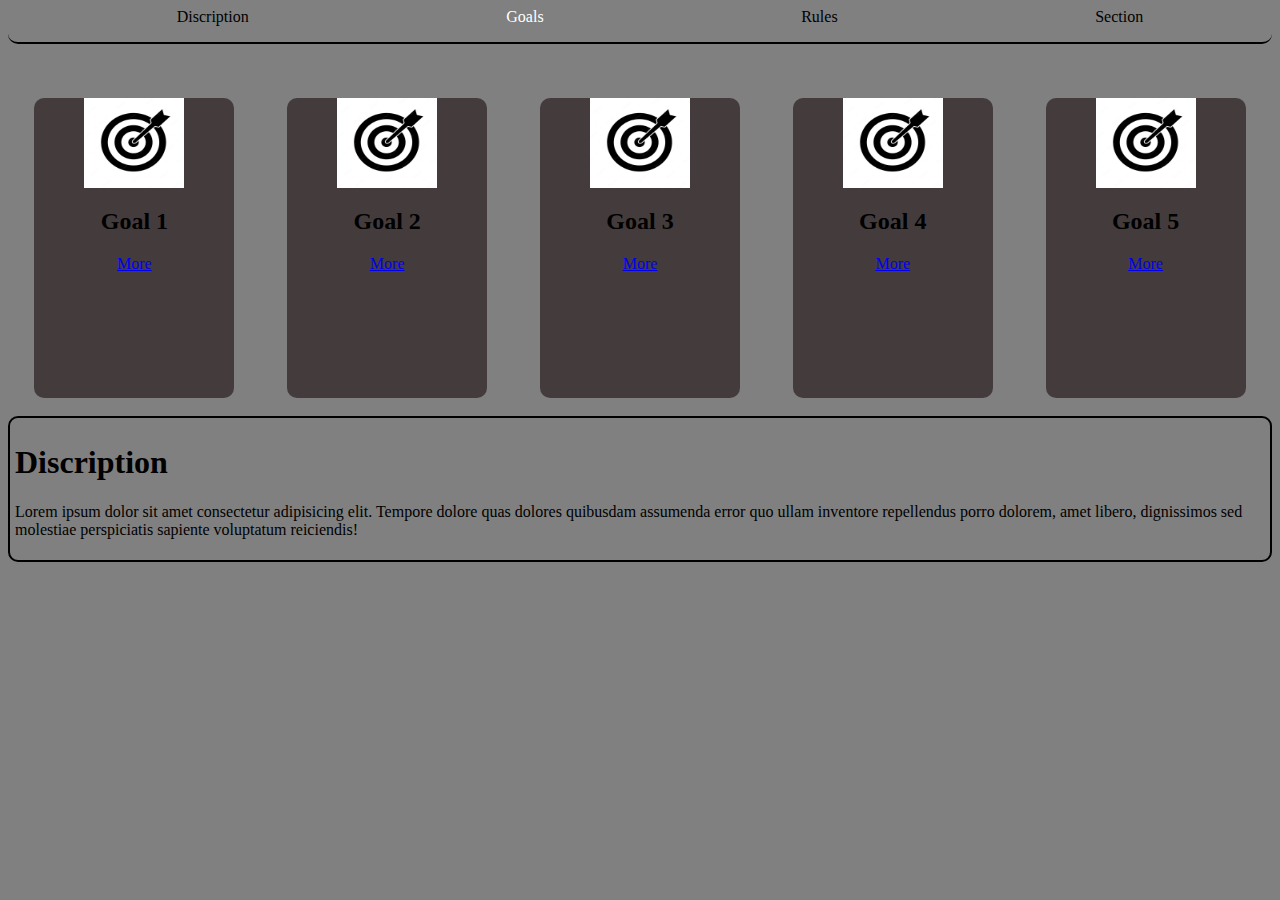
==== goals.html @ 67b85149 "add goals page" ====
<html lang="en">
<head>
    <meta charset="UTF-8">
    <meta http-equiv="X-UA-Compatible" content="IE=edge">
    <meta name="viewport" content="width=device-width, initial-scale=1.0">
    <link rel="stylesheet" href="style.css">
    <title>Golas</title>
</head>
<body>
    <header>
        <nav>
            <ul>
                <li><a href="index.html">Discription</a></li>
                <li><a href="goals.html" class="here">Goals</a></li>
                <li><a href="rules.html">Rules</a></li>
                <li><a href="section.html">Section</a></li>
            </ul>
        </nav>
    </header>
    <br>
    <main>
        <br> <br>
        <section class="parent">
            <section>
                <img src="goals.jpg" alt="goals">
                <h2>Goal 1</h2>
                <a href="#">More</a>
            </section>
            <section>
                <img src="goals.jpg" alt="goals">
                <h2>Goal 2</h2>
                <a href="#">More</a>
            </section>
            <section>
                <img src="goals.jpg" alt="goals">
                <h2>Goal 3</h2>
                <a href="#">More</a>
            </section>
            <section>
                <img src="goals.jpg" alt="goals">
                <h2>Goal 4</h2>
                <a href="#">More</a>
            </section>
            <section>
                <img src="goals.jpg" alt="goals">
                <h2>Goal 5</h2>
                <a href="#">More</a>
            </section>
        </section>
        <br>
        <section class="lorem">
            <h1>Discription</h1>
            <article>
                <p>Lorem ipsum dolor sit amet consectetur adipisicing elit. Tempore dolore quas dolores quibusdam
                    assumenda error quo ullam inventore repellendus porro dolorem, amet libero, dignissimos sed
                    molestiae perspiciatis sapiente voluptatum reiciendis!</p>
            </article>
        </section>
    </main>
</body>
</html>
---- style.css ----
nav ul {
    list-style-type: none;
    display: flex;
    flex-direction: row;
    justify-content: space-around;
    align-items: center;
    text-decoration: none;
}

li a {
    color: black;
    text-decoration: none;
}

li a:hover {
    color: white;
    text-decoration: underline;
}

body {
    background-color: grey;
}

nav {
    border-bottom: 2px solid black;
    border-radius: 10px;
}

.here {
    color: white;
}

section.lorem {
    border: 2px solid black;
    border-radius: 10px;
    padding: 5px;
}

.parent section {
    width: 200px;
    height: 300px;
    background-color: rgb(68, 60, 60);
    border-radius: 10px;
    display: flex;
    align-content: center;
    flex-direction: column;
}

.parent {
    display: flex;
    flex-direction: row;
    justify-content: space-around;
    align-items: center;
    text-decoration: none;
}

h2 {
    text-align: center;
}
img{
    width: 50%;
    height: 30%;
    margin-left: auto;
    margin-right: auto;
}
@media (max-width : 1000px) {
    nav ul {
        flex-direction: column;
        justify-content: space-around;
    }
    .parent section {
        width: 20%;
        height: 150px;
        border-radius: 10px;
    }
}
section a{
    text-align: center;
}
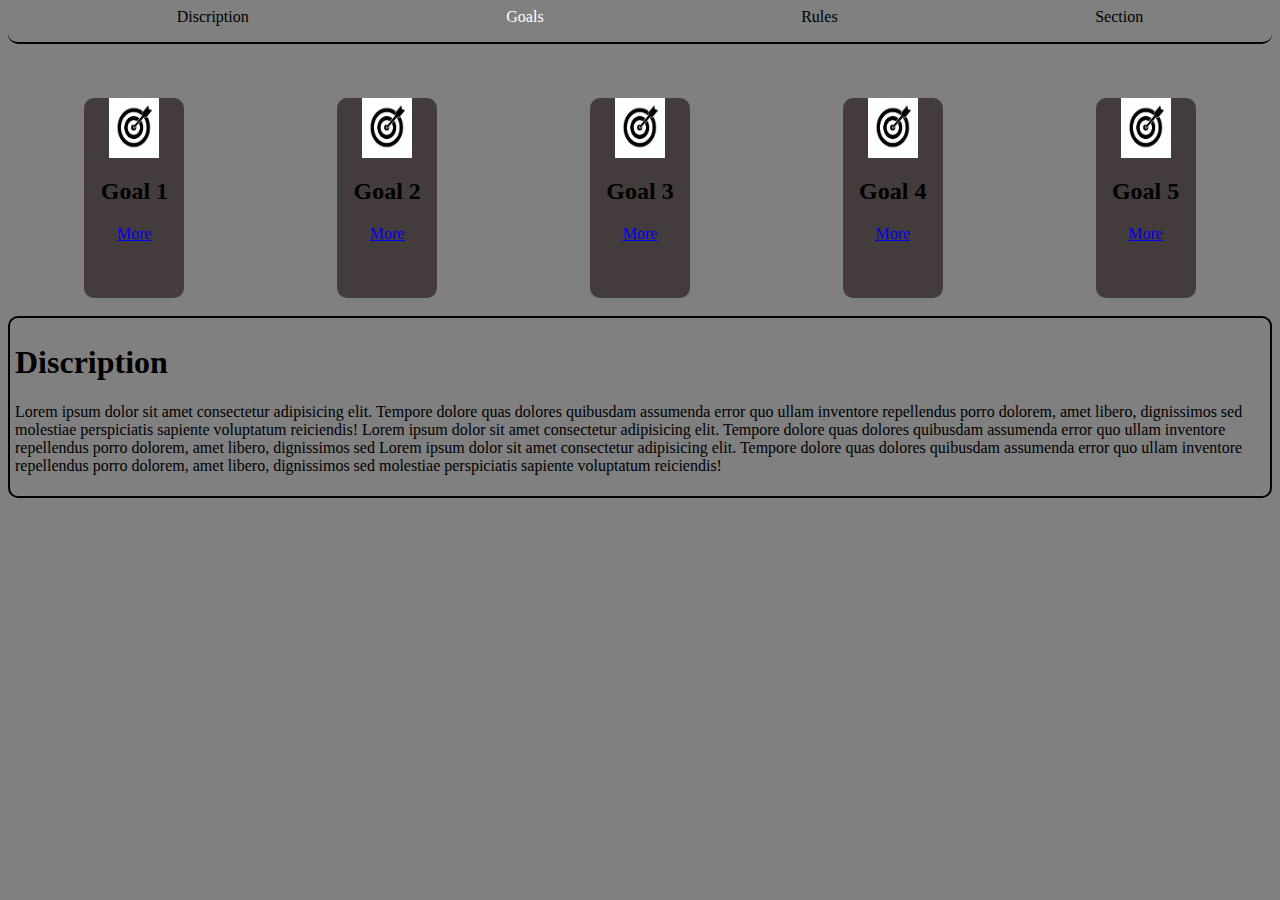
==== commit 94277671: "add rules page" ====
--- a/goals.html
+++ b/goals.html
@@ -53,6 +53,11 @@
             <article>
                 <p>Lorem ipsum dolor sit amet consectetur adipisicing elit. Tempore dolore quas dolores quibusdam
                     assumenda error quo ullam inventore repellendus porro dolorem, amet libero, dignissimos sed
+                    molestiae perspiciatis sapiente voluptatum reiciendis!
+                Lorem ipsum dolor sit amet consectetur adipisicing elit. Tempore dolore quas dolores quibusdam
+                    assumenda error quo ullam inventore repellendus porro dolorem, amet libero, dignissimos sed
+                Lorem ipsum dolor sit amet consectetur adipisicing elit. Tempore dolore quas dolores quibusdam
+                    assumenda error quo ullam inventore repellendus porro dolorem, amet libero, dignissimos sed
                     molestiae perspiciatis sapiente voluptatum reiciendis!</p>
             </article>
         </section>
--- a/style.css
+++ b/style.css
@@ -37,8 +37,8 @@
 }
 
 .parent section {
-    width: 200px;
-    height: 300px;
+    width: 100px;
+    height: 200px;
     background-color: rgb(68, 60, 60);
     border-radius: 10px;
     display: flex;
@@ -69,7 +69,7 @@
         justify-content: space-around;
     }
     .parent section {
-        width: 20%;
+        width: 10%;
         height: 150px;
         border-radius: 10px;
     }
